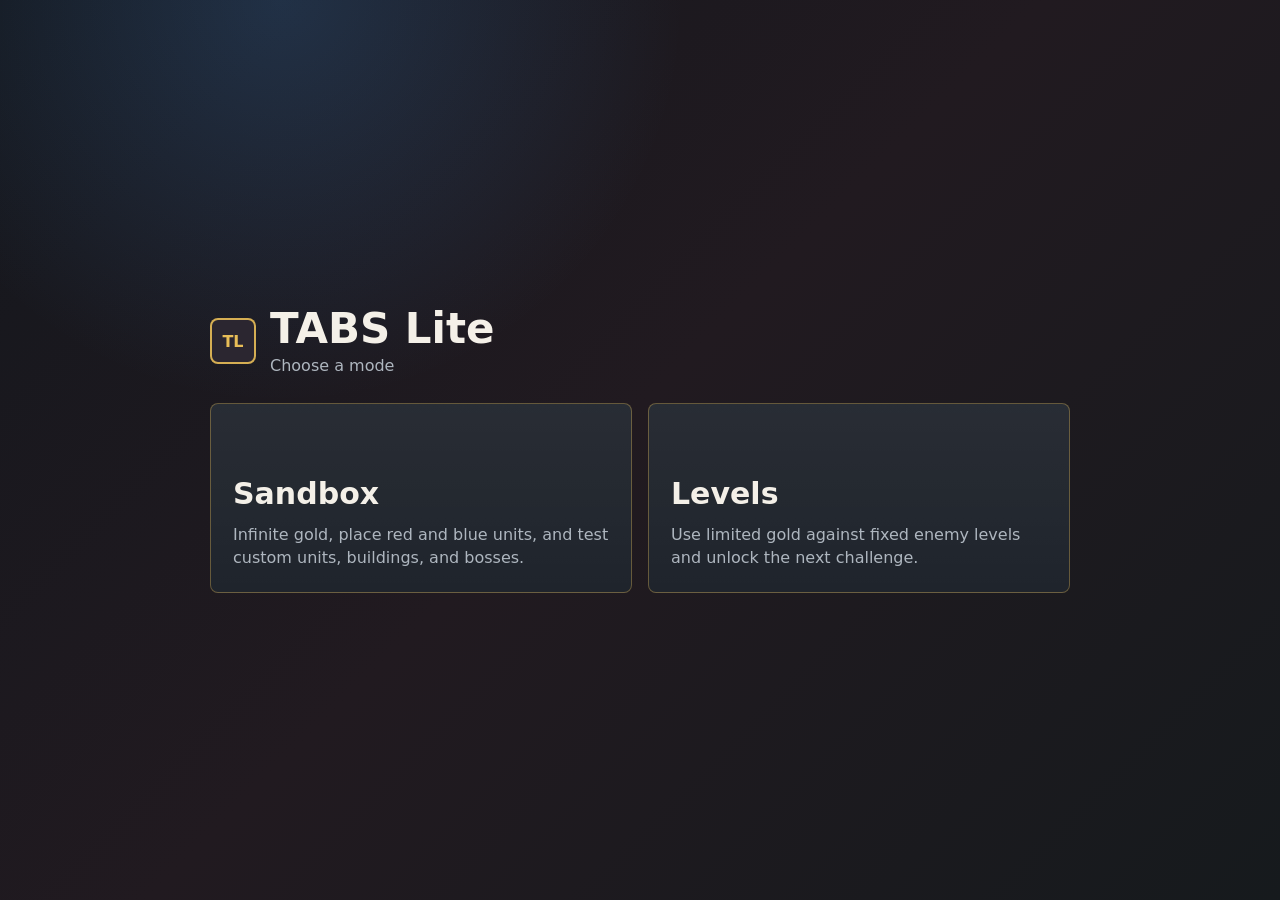
==== index.html @ e42f7b24 "Add files via upload" ====
﻿<!doctype html>
<html lang="en">
  <head>
    <meta charset="utf-8" />
    <meta name="viewport" content="width=device-width, initial-scale=1" />
    <meta http-equiv="Cache-Control" content="no-cache, no-store, must-revalidate" />
    <meta http-equiv="Pragma" content="no-cache" />
    <meta http-equiv="Expires" content="0" />
    <title>TABS Lite</title>
    <link rel="stylesheet" href="./styles.css?v=20260702-unbreakable-path-fix-1" />
  </head>
  <body>
    <section id="homeScreen" class="home-screen" aria-label="Mode select">
      <div class="home-inner">
        <div class="home-brand">
          <span class="brand-mark">TL</span>
          <div>
            <h1>TABS Lite</h1>
            <p id="homeSubtitle">Choose a mode</p>
          </div>
        </div>
        <div class="mode-grid">
          <button id="sandboxModeBtn" class="mode-card">
            <b id="sandboxModeTitle">Sandbox</b>
            <span id="sandboxModeDesc">Infinite gold, place red and blue units, test bosses and custom units.</span>
          </button>
          <button id="levelsModeBtn" class="mode-card">
            <b id="levelsModeTitle">Levels</b>
            <span id="levelsModeDesc">Fight fixed enemy levels with limited gold and unlock the next challenge.</span>
          </button>
        </div>
      </div>
    </section>

    <main id="appShell" class="app-shell app-hidden">
      <section class="topbar" aria-label="Game status">
        <div class="brand">
          <span class="brand-mark">TL</span>
          <div>
            <h1>TABS Lite</h1>
            <p>Place units, start battle, watch chaos</p>
          </div>
        </div>
        <div class="battle-actions">
          <button id="homeBtn">Home</button>
          <select id="languageSelect" class="language-select" aria-label="Language">
            <option value="zh">中文</option>
            <option value="en" selected>English</option>
          </select>
          <button id="startBtn" class="primary">Start</button>
          <button id="pauseBtn">Pause</button>
          <button id="resetBtn">Reset</button>
        </div>
      </section>

      <section class="game-layout">
        <aside class="panel roster" aria-label="Unit selection">
          <div class="panel-title level-only-hidden">
            <h2>Units</h2>
            <span id="budgetText">Gold 900</span>
          </div>
          <label class="toggle-row level-only-hidden">
            <input id="sandboxToggle" type="checkbox" />
            Sandbox
          </label>
          <div class="team-picker level-only-hidden" aria-label="Placement team">
            <button id="blueTeamBtn" class="active" data-team="blue">Blue</button>
            <button id="redTeamBtn" data-team="red">Red</button>
          </div>
          <label class="placement-batch level-only-hidden">
            <span id="batchPlaceLabel">Place Count</span>
            <input id="batchPlaceCount" type="number" min="1" max="60" value="1" />
          </label>
          <div class="share-tools level-only-hidden">
            <div class="share-actions">
              <button id="exportFormationBtn">Export Formation</button>
              <button id="importFormationBtn">Import Formation</button>
              <button id="exitChallengeBtn">Exit Challenge</button>
              <button id="saveSlot1Btn">Save 1</button>
              <button id="loadSlot1Btn">Load 1</button>
              <button id="saveSlot2Btn">Save 2</button>
              <button id="loadSlot2Btn">Load 2</button>
              <button id="saveSlot3Btn">Save 3</button>
              <button id="loadSlot3Btn">Load 3</button>
            </div>
            <textarea id="formationCode" rows="3" placeholder="Formation code"></textarea>
          </div>
          <div class="map-tools level-only-hidden">
            <button id="wallToolBtn">Wall</button>
            <button id="thickWallToolBtn">Thick Wall</button>
            <button id="arrowWallToolBtn">Arrow Wall</button>
            <button id="unbreakableWallToolBtn">Unbreakable Wall</button>
            <button id="waterToolBtn">Water</button>
            <button id="fireTerrainToolBtn">Fire Ground</button>
            <button id="grassToolBtn">Grass</button>
            <button id="highGroundToolBtn">High Ground</button>
            <button id="eraseTerrainBtn">Erase Terrain</button>
            <button id="commandToolBtn">Command</button>
            <button id="focusToolBtn">Focus</button>
            <button id="eraseWallBtn">Erase Wall</button>
            <button id="clearWallsBtn">Clear Walls</button>
          </div>
          <div id="unitList" class="unit-list"></div>

          <details class="custom-builder">
            <summary>Custom Unit</summary>
            <label>
              Name
              <input id="customName" type="text" value="Custom" maxlength="8" />
            </label>
            <div class="builder-grid">
              <label>
                Health
                <input id="customHp" type="number" min="20" max="500000000" value="120" />
              </label>
              <label>
                Damage
                <input id="customDamage" type="number" min="1" max="500000000" value="22" />
              </label>
              <label>
                Knockback
                <input id="customKnockback" type="number" min="0" max="500000000" step="0.1" value="2.3" />
              </label>
              <label>
                Attack Speed
                <input id="customAttackSpeed" type="number" min="0.2" max="500000000" step="0.1" value="1.2" />
              </label>
              <label>
                Move Speed
                <input id="customMoveSpeed" type="number" min="8" max="500000000" value="48" />
              </label>
              <label>
                Size
                <input id="customSize" type="number" min="8" max="500000000" value="16" />
              </label>
              <label>
                Attack Range
                <input id="customRange" type="number" min="8" max="500000000" value="40" />
              </label>
              <label>
                Stop Distance
                <input id="customStopDistance" type="number" min="0" max="500000000" value="30" />
              </label>
              <label>
                Dodge Chance
                <input id="customDodge" type="number" min="0" max="500000000" value="0" />
              </label>
            </div>

            <label>
              Weapon
              <select id="customWeapon">
                <option value="club">Club</option>
                <option value="spear">Spear</option>
                <option value="hammer">Hammer</option>
                <option value="bow">Bow</option>
                <option value="musket">Musket</option>
                <option value="cannon">Cannon</option>
              </select>
            </label>
            <label class="toggle-row inline-toggle">
              <input id="customRanged" type="checkbox" />
              Ranged Attack
            </label>
            <label class="toggle-row inline-toggle">
              <input id="customAttackWalls" type="checkbox" checked />
              Attack Walls
            </label>

            <div class="skill-box">
              <h3>Area Attack</h3>
              <label class="toggle-row inline-toggle">
                <input id="customAreaAttack" type="checkbox" />
                Use Area Attack
              </label>
              <label>
                Area Radius
                <input id="customAreaRange" type="number" min="0" max="500000000" value="0" />
              </label>
              <label>
                Area Damage
                <input id="customAreaDamage" type="number" min="0" max="500000000" value="0" />
              </label>
              <label>
                Burst Cooldown
                <input id="customBurstCooldown" type="number" min="0" max="500000000" step="0.1" value="0" />
              </label>
              <label>
                Burst Count
                <input id="customBurstCount" type="number" min="1" max="500000000" value="1" />
              </label>
            </div>

            <div class="skill-box">
              <h3>Second Attack</h3>
              <label>
                Second Weapon
                <select id="customSecondWeapon">
                  <option value="none">None</option>
                  <option value="club">Club</option>
                  <option value="spear">Spear</option>
                  <option value="hammer">Hammer</option>
                  <option value="bow">Bow</option>
                  <option value="musket">Musket</option>
                  <option value="cannon">Cannon</option>
                </select>
              </label>
              <label>
                Second Range
                <input id="customSecondRange" type="number" min="0" max="500000000" value="0" />
              </label>
              <label class="toggle-row inline-toggle">
                <input id="customSecondRanged" type="checkbox" />
                Second Attack Is Ranged
              </label>
              <label>
                Second Damage
                <input id="customSecondDamage" type="number" min="0" max="500000000" value="0" />
              </label>
              <label>
                Second Burst Cooldown
                <input id="customSecondBurstCooldown" type="number" min="0" max="500000000" step="0.1" value="0" />
              </label>
              <label>
                Second Burst Count
                <input id="customSecondBurstCount" type="number" min="1" max="500000000" value="1" />
              </label>
            </div>

            <div class="skill-box">
              <h3>Special Skills</h3>
              <label class="toggle-row inline-toggle">
                <input id="skillExplode" type="checkbox" />
                Death Explosion
              </label>
              <label>
                Explosion Damage
                <input id="skillExplodeDamage" type="number" min="10" max="500000000" value="120" />
              </label>
              <label>
                Explosion Range
                <input id="skillExplodeRange" type="number" min="20" max="500000000" value="90" />
              </label>
              <label class="toggle-row inline-toggle">
                <input id="skillPoisonSlime" type="checkbox" />
                Poison Slime
              </label>
              <label>
                Spray Chance
                <input id="skillSlimeChance" type="number" min="0" max="500000000" value="35" />
              </label>
              <label class="toggle-row inline-toggle">
                <input id="skillSummonOnKill" type="checkbox" />
                Summon Clubber On Kill
              </label>
              <label>
                Summon Chance
                <input id="skillSummonChance" type="number" min="0" max="500000000" value="35" />
              </label>
              <label>
                Inherit Enemy Stats %
                <input id="skillSummonInheritPercent" type="number" min="0" max="500000000" value="50" />
              </label>
              <label class="toggle-row inline-toggle">
                <input id="skillSummonInheritSkills" type="checkbox" />
                Inherit Special Skills
              </label>
              <label class="toggle-row inline-toggle">
                <input id="skillSummonInheritSecond" type="checkbox" />
                Inherit Second Attack
              </label>
              <label class="toggle-row inline-toggle">
                <input id="skillDamageOnKill" type="checkbox" />
                Gain Damage On Kill
              </label>
              <label>
                Damage Gain
                <input id="skillDamageGain" type="number" min="0" max="500000000" value="5" />
              </label>
              <label class="toggle-row inline-toggle">
                <input id="skillDamageAura" type="checkbox" />
                Damage Aura
              </label>
              <label>
                Aura Range
                <input id="skillDamageAuraRange" type="number" min="0" max="500000000" value="120" />
              </label>
              <label>
                Aura Damage Per Second
                <input id="skillDamageAuraDamage" type="number" min="0" max="500000000" value="10" />
              </label>
              <label class="toggle-row inline-toggle">
                <input id="skillTornado" type="checkbox" />
                Tornado
              </label>
              <label>
                Tornado Damage
                <input id="skillTornadoDamage" type="number" min="0" max="500000000" value="6" />
              </label>
              <label>
                Tornado Duration
                <input id="skillTornadoDuration" type="number" min="0" max="500000000" step="0.1" value="4.2" />
              </label>
              <label>
                Tornado Range
                <input id="skillTornadoRange" type="number" min="0" max="500000000" value="82" />
              </label>
              <label class="toggle-row inline-toggle">
                <input id="skillFireBreath" type="checkbox" />
                Fire Breath
              </label>
              <label>
                Fire Particle Size
                <input id="skillFireParticleSize" type="number" min="0" max="500000000" step="0.1" value="1" />
              </label>
              <label>
                Burn Duration
                <input id="skillFireDuration" type="number" min="0" max="500000000" step="0.1" value="5" />
              </label>
              <label>
                Fire Range
                <input id="skillFireRange" type="number" min="0" max="500000000" value="95" />
              </label>
              <label class="toggle-row inline-toggle">
                <input id="skillFireball" type="checkbox" />
                Fireball
              </label>
              <label>
                Fireball Damage
                <input id="skillFireballDamage" type="number" min="0" max="500000000" value="52" />
              </label>
              <label class="toggle-row inline-toggle">
                <input id="skillHolyShield" type="checkbox" />
                Holy Shield
              </label>
              <label>
                Holy Shield Range
                <input id="skillHolyShieldRange" type="number" min="0" max="500000000" value="160" />
              </label>
              <label>
                Holy Shield Damage Reduction %
                <input id="skillHolyShieldReduction" type="number" min="0" max="500000000" value="45" />
              </label>
              <label class="toggle-row inline-toggle">
                <input id="skillFreezeAttack" type="checkbox" />
                Freeze Attack
              </label>
              <label>
                Block Ranged Chance
                <input id="skillBlockRanged" type="number" min="0" max="500000000" value="0" />
              </label>
              <label>
                Berserk Trigger HP
                <input id="skillBerserkHp" type="number" min="0" max="500000000" value="0" />
              </label>
              <label>
                Berserk Damage%
                <input id="skillBerserkDamage" type="number" min="0" max="500000000" value="50" />
              </label>
              <label>
                Berserk Heal
                <input id="skillBerserkHeal" type="number" min="0" max="500000000" value="0" />
              </label>
            </div>
            <button id="createCustomBtn" class="wide-button">Create Unit</button>
          </details>

          <div class="compact-tools">
            <button id="eraseBtn">Erase</button>
            <button id="randomBtn">Random</button>
          </div>
        </aside>

        <section class="battlefield-wrap" aria-label="Battlefield">
          <canvas id="battlefield" width="1280" height="760"></canvas>
          <div id="toast" class="toast">Click the blue half to place units</div>
        </section>

        <aside class="panel inspector" aria-label="Battle status">
          <div class="panel-title">
            <h2>Battle</h2>
            <span id="phaseText">Setup</span>
          </div>
          <div class="score-grid">
            <div>
              <span>Blue</span>
              <strong id="blueCount">0</strong>
            </div>
            <div>
              <span>Red</span>
              <strong id="redCount">0</strong>
            </div>
          </div>
          <div id="levelBudgetBox" class="level-budget-box">
            <span id="levelBudgetLabel">Gold</span>
            <strong id="levelBudgetText">900</strong>
          </div>
          <div class="level-tools">
            <label class="range-row">
              <span id="levelLabelText">Level</span>
              <select id="levelSelect"></select>
            </label>
            <button id="loadLevelBtn">Load Level</button>
            <button id="upgradeSelectedBtn">Upgrade</button>
            <p id="levelInfo">Beat a level to unlock the next one.</p>
          </div>
          <div id="controlPanel" class="control-panel">
            <h3 id="controlTitle">Control</h3>
            <p id="controlName">Click a unit during battle</p>
            <div id="controlCooldowns" class="control-cooldowns">
              <span>WASD Move</span>
              <span>Space Attack</span>
              <span>V Second</span>
              <span>B Skill</span>
            </div>
            <div class="control-buttons">
              <button id="controlBuildNextBtn">Pick Building</button>
              <button id="controlBuildPlaceBtn">Build</button>
              <button id="controlDemolishBtn">Demolish</button>
            </div>
          </div>
          <div class="item-box">
            <h3 id="itemsTitle">Items</h3>
            <div id="itemBar" class="item-bar">
              <button data-item="fireball">
                <b>Fireball</b>
                <small>120 gold</small>
              </button>
              <button data-item="defense">
                <b>Defense Potion</b>
                <small>180 gold</small>
              </button>
              <button data-item="power">
                <b>Power Potion</b>
                <small>180 gold</small>
              </button>
              <button data-item="speed">
                <b>Speed Potion</b>
                <small>160 gold</small>
              </button>
              <button data-item="heal">
                <b>Healing Potion</b>
                <small>170 gold</small>
              </button>
              <button data-item="meteor">
                <b>Meteor</b>
                <small>260 gold</small>
              </button>
              <button data-item="wall">
                <b>Summon Wall</b>
                <small>220 gold</small>
              </button>
              <button data-item="lightning">
                <b>Chain Lightning</b>
                <small>240 gold</small>
              </button>
              <button data-item-cancel="true">
                <b>Cancel Item</b>
                <small>stop aiming</small>
              </button>
            </div>
          </div>
          <label class="range-row enemy-size-row level-only-hidden">
            <span id="enemySizeLabelText">Enemy Size</span>
            <input id="enemySlider" type="range" min="4" max="18" value="9" />
          </label>
          <label class="range-row">
            <span id="cameraSpeedLabelText">Camera Speed</span>
            <input id="speedSlider" type="range" min="60" max="180" value="100" />
          </label>
          <div class="tips">
            <p>Your units can only be placed in the blue zone.</p>
            <p>Drag placed units to adjust the formation.</p>
            <p>The winner is the side with units left standing.</p>
          </div>
        </aside>
      </section>
    </main>

    <section id="rewardModal" class="reward-modal hidden" aria-label="Level reward">
      <div class="reward-panel">
        <h2 id="rewardTitle">Choose a reward</h2>
        <p id="rewardSubtitle">Pick one card for your next levels.</p>
        <div id="rewardCards" class="reward-cards"></div>
      </div>
    </section>

    <script src="./game.js?v=20260702-unbreakable-path-fix-1"></script>
  </body>
</html>
---- styles.css ----
:root {
  color-scheme: dark;
  --bg: #111318;
  --panel: #1b2028;
  --panel-2: #242b34;
  --text: #f4f0e8;
  --muted: #aeb6bf;
  --line: #343d48;
  --blue: #4da3ff;
  --red: #ff625f;
  --gold: #e8bd57;
  --green: #63d28a;
}

* {
  box-sizing: border-box;
}

body {
  margin: 0;
  min-height: 100vh;
  font-family:
    Inter, ui-sans-serif, system-ui, -apple-system, BlinkMacSystemFont, "Segoe UI",
    sans-serif;
  background:
    radial-gradient(circle at 22% 0%, rgba(77, 163, 255, 0.18), transparent 30%),
    linear-gradient(135deg, #14171d 0%, #211a20 48%, #161a1d 100%);
  color: var(--text);
}

button,
input,
select {
  font: inherit;
}

button {
  min-height: 40px;
  border: 1px solid var(--line);
  border-radius: 8px;
  background: #252c36;
  color: var(--text);
  cursor: pointer;
  transition:
    transform 120ms ease,
    border-color 120ms ease,
    background 120ms ease;
}

button:hover {
  transform: translateY(-1px);
  border-color: #657285;
  background: #303946;
}

button:active {
  transform: translateY(0);
}

button:focus,
button:focus-visible {
  outline: none;
}

button.primary {
  border-color: #d49b28;
  background: linear-gradient(180deg, #f1c764, #b97823);
  color: #211204;
  font-weight: 800;
}

.home-screen {
  display: grid;
  place-items: center;
  min-height: 100vh;
  padding: 22px;
}

.home-screen.home-hidden,
.app-shell.app-hidden {
  display: none;
}

.home-inner {
  width: min(860px, 100%);
  display: grid;
  gap: 28px;
}

.home-brand {
  display: flex;
  align-items: center;
  gap: 14px;
}

.home-brand h1 {
  font-size: 42px;
}

.home-brand p {
  margin-top: 6px;
  color: var(--muted);
}

.mode-grid {
  display: grid;
  grid-template-columns: repeat(2, minmax(0, 1fr));
  gap: 16px;
}

.mode-card {
  min-height: 190px;
  display: grid;
  align-content: end;
  gap: 12px;
  padding: 22px;
  text-align: left;
  border-color: rgba(232, 189, 87, 0.35);
  background:
    linear-gradient(180deg, rgba(255, 255, 255, 0.06), rgba(255, 255, 255, 0.02)),
    #1b2028;
}

.mode-card b {
  font-size: 30px;
}

.mode-card span {
  color: var(--muted);
  line-height: 1.45;
}

.app-shell {
  display: grid;
  grid-template-rows: auto 1fr;
  gap: 14px;
  min-height: 100vh;
  padding: 18px;
}

.topbar {
  display: flex;
  align-items: center;
  justify-content: space-between;
  gap: 16px;
}

.brand {
  display: flex;
  align-items: center;
  gap: 12px;
}

.brand-mark {
  display: grid;
  place-items: center;
  width: 46px;
  height: 46px;
  border: 2px solid rgba(232, 189, 87, 0.9);
  border-radius: 8px;
  background: #2b2630;
  color: var(--gold);
  font-weight: 900;
}

h1,
h2,
p {
  margin: 0;
}

h1 {
  font-size: 28px;
  line-height: 1;
}

.brand p,
.tips p,
.panel-title span,
.score-grid span {
  color: var(--muted);
}

.battle-actions,
.compact-tools {
  display: flex;
  gap: 10px;
}

.map-tools {
  display: grid;
  grid-template-columns: 1fr 1fr;
  gap: 8px;
  margin: 10px 0 12px;
}

.map-tools button {
  min-height: 36px;
  font-size: 12px;
  font-weight: 800;
}

.map-tools button.active {
  border-color: var(--gold);
  background: #37303a;
  color: var(--gold);
}

.map-tools #clearWallsBtn {
  grid-column: 1 / -1;
}

.map-tools label {
  display: grid;
  grid-column: 1 / -1;
  gap: 5px;
  color: var(--muted);
  font-size: 12px;
  font-weight: 800;
}

.map-tools select,
.map-tools input {
  width: 100%;
  min-height: 32px;
  border: 1px solid var(--line);
  border-radius: 8px;
  background: #151a21;
  color: var(--text);
  padding: 5px 8px;
}

.share-tools {
  display: grid;
  gap: 8px;
  margin: 10px 0 12px;
}

.share-actions {
  display: grid;
  grid-template-columns: 1fr 1fr 1fr;
  gap: 8px;
}

.share-tools button {
  min-height: 36px;
  font-size: 12px;
  font-weight: 800;
}

.share-tools textarea {
  width: 100%;
  min-height: 70px;
  resize: vertical;
  border: 1px solid var(--line);
  border-radius: 8px;
  background: #151a21;
  color: var(--text);
  padding: 8px;
  font: 12px/1.35 ui-monospace, SFMono-Regular, Consolas, "Liberation Mono", monospace;
}

.battle-actions button {
  min-width: 82px;
}

.language-select {
  min-height: 40px;
  border: 1px solid var(--line);
  border-radius: 8px;
  background: #252c36;
  color: var(--text);
  padding: 0 10px;
}

.game-layout {
  display: grid;
  grid-template-columns: 250px minmax(360px, 1fr) 240px;
  gap: 14px;
  min-height: 0;
}

.panel {
  min-height: 0;
  border: 1px solid rgba(255, 255, 255, 0.08);
  border-radius: 8px;
  background: rgba(27, 32, 40, 0.92);
  box-shadow: 0 22px 50px rgba(0, 0, 0, 0.28);
  padding: 14px;
}

.panel-title {
  display: flex;
  align-items: center;
  justify-content: space-between;
  gap: 10px;
  margin-bottom: 12px;
}

.panel-title h2 {
  font-size: 17px;
}

.level-clean .roster .panel-title,
.level-clean .roster > .toggle-row,
.level-clean .team-picker,
.level-clean .placement-batch,
.level-clean .share-tools,
.level-clean .map-tools,
body.level-clean .roster .panel-title,
body.level-clean .roster > .toggle-row,
body.level-clean .team-picker,
body.level-clean .placement-batch,
body.level-clean .share-tools,
body.level-clean .map-tools {
  display: none !important;
}

body[data-mode="levels"] .level-only-hidden,
.level-clean .level-only-hidden,
body.level-clean .level-only-hidden {
  display: none !important;
}

.level-clean .roster {
  padding-top: 10px;
}

.level-clean .enemy-size-row,
body.level-clean .enemy-size-row {
  display: none !important;
}

.unit-list {
  display: grid;
  gap: 9px;
  max-height: min(53vh, 530px);
  overflow: auto;
  padding-right: 2px;
}

.unit-pack-title {
  margin-top: 4px;
  padding: 6px 2px 2px;
  color: var(--gold);
  font-size: 12px;
  font-weight: 800;
  letter-spacing: 0;
  text-transform: uppercase;
}

.unit-card {
  display: grid;
  grid-template-columns: 38px 1fr auto;
  align-items: center;
  gap: 10px;
  width: 100%;
  padding: 9px;
  text-align: left;
}

.unit-card.selected {
  border-color: var(--gold);
  background: #37303a;
}

.unit-card.locked {
  opacity: 0.45;
  cursor: not-allowed;
}

.unit-card.locked:hover {
  transform: none;
  border-color: var(--line);
  background: #252c36;
}

.unit-card .icon {
  display: grid;
  place-items: center;
  width: 38px;
  height: 38px;
  border-radius: 8px;
  background: #161b22;
  font-weight: 900;
}

.unit-card b {
  display: block;
  font-size: 14px;
}

.unit-card small {
  color: var(--muted);
}

.unit-card .price {
  color: var(--gold);
  font-weight: 800;
}

.compact-tools {
  margin-top: 12px;
}

.compact-tools button {
  flex: 1;
}

.custom-builder {
  margin-top: 12px;
  border: 1px solid var(--line);
  border-radius: 8px;
  background: rgba(36, 43, 52, 0.72);
  padding: 10px;
}

.custom-builder summary {
  cursor: pointer;
  font-weight: 800;
}

.custom-builder label {
  display: grid;
  gap: 6px;
  margin-top: 10px;
  color: var(--muted);
  font-size: 13px;
  font-weight: 700;
}

.custom-builder input,
.custom-builder select {
  width: 100%;
  min-height: 34px;
  border: 1px solid var(--line);
  border-radius: 8px;
  background: #151a21;
  color: var(--text);
  padding: 7px 9px;
}

.builder-grid {
  display: grid;
  grid-template-columns: 1fr 1fr;
  gap: 8px;
}

.custom-builder .inline-toggle {
  display: flex;
  margin: 10px 0;
}

.wide-button {
  width: 100%;
}

.skill-box {
  margin-top: 12px;
  border-top: 1px solid var(--line);
  padding-top: 10px;
}

.skill-box h3 {
  margin: 0 0 4px;
  font-size: 14px;
}

.toggle-row {
  display: flex;
  align-items: center;
  gap: 9px;
  margin-bottom: 10px;
  color: var(--muted);
  font-weight: 700;
}

.toggle-row input {
  width: 18px;
  height: 18px;
  accent-color: var(--gold);
}

.team-picker {
  display: grid;
  grid-template-columns: 1fr 1fr;
  gap: 8px;
  margin-bottom: 12px;
}

.team-picker button.active {
  border-color: var(--gold);
  background: #35313b;
}

.team-picker button[data-team="blue"].active {
  border-color: var(--blue);
}

.team-picker button[data-team="red"].active {
  border-color: var(--red);
}

.placement-batch {
  display: grid;
  gap: 6px;
  margin-bottom: 12px;
  color: var(--muted);
  font-size: 13px;
  font-weight: 800;
}

.placement-batch input {
  width: 100%;
  min-height: 34px;
  border: 1px solid var(--line);
  border-radius: 8px;
  background: #151a21;
  color: var(--text);
  padding: 7px 9px;
}

.battlefield-wrap {
  position: relative;
  aspect-ratio: 1280 / 760;
  min-height: 0;
  overflow: hidden;
  border: 1px solid rgba(255, 255, 255, 0.1);
  border-radius: 8px;
  background: #2d352c;
  box-shadow: inset 0 0 0 1px rgba(0, 0, 0, 0.4);
}

canvas {
  display: block;
  width: 100%;
  height: 100%;
}

.battlefield-wrap.item-aiming {
  border-color: rgba(232, 189, 87, 0.9);
  box-shadow:
    0 0 0 2px rgba(232, 189, 87, 0.28),
    0 22px 50px rgba(0, 0, 0, 0.28);
}

.battlefield-wrap.item-aiming canvas {
  cursor: crosshair;
}

.toast {
  position: absolute;
  left: 50%;
  bottom: 16px;
  max-width: min(520px, calc(100% - 32px));
  transform: translateX(-50%);
  padding: 9px 14px;
  border: 1px solid rgba(255, 255, 255, 0.12);
  border-radius: 8px;
  background: rgba(16, 19, 24, 0.82);
  color: var(--text);
  text-align: center;
  pointer-events: none;
}

.score-grid {
  display: grid;
  grid-template-columns: 1fr 1fr;
  gap: 10px;
  margin-bottom: 16px;
}

.score-grid div {
  border: 1px solid var(--line);
  border-radius: 8px;
  background: var(--panel-2);
  padding: 12px;
}

.score-grid strong {
  display: block;
  margin-top: 4px;
  font-size: 28px;
}

.level-budget-box {
  display: flex;
  align-items: center;
  justify-content: space-between;
  gap: 12px;
  margin: -4px 0 12px;
  padding: 11px 12px;
  border: 1px solid rgba(232, 189, 87, 0.42);
  border-radius: 8px;
  background: rgba(232, 189, 87, 0.12);
}

.level-budget-box span {
  color: var(--muted);
  font-weight: 800;
}

.level-budget-box strong {
  color: var(--gold);
  font-size: 26px;
}

.control-panel {
  margin: 12px 0 14px;
  border: 1px solid var(--line);
  border-radius: 8px;
  background: rgba(21, 26, 33, 0.74);
  padding: 10px;
}

.control-panel.active {
  border-color: var(--gold);
  box-shadow: 0 0 0 1px rgba(232, 189, 87, 0.2) inset;
}

.control-panel h3 {
  margin: 0 0 6px;
  font-size: 14px;
}

.control-panel p {
  margin: 0 0 8px;
  color: var(--muted);
  font-size: 13px;
}

.control-cooldowns {
  display: grid;
  gap: 6px;
}

.control-cooldowns span {
  border: 1px solid rgba(255, 255, 255, 0.08);
  border-radius: 6px;
  background: rgba(255, 255, 255, 0.04);
  padding: 6px 8px;
  color: var(--text);
  font-size: 12px;
  font-weight: 800;
}

.control-buttons {
  display: grid;
  grid-template-columns: 1fr 1fr;
  gap: 8px;
  margin-top: 8px;
}

.control-buttons button {
  min-height: 38px;
}

.item-box {
  margin: 14px 0;
  border: 1px solid var(--line);
  border-radius: 8px;
  background: rgba(36, 43, 52, 0.64);
  padding: 10px;
}

.item-box h3 {
  margin: 0 0 8px;
  font-size: 14px;
}

.item-bar {
  display: grid;
  gap: 8px;
  touch-action: manipulation;
}

.item-bar button {
  display: grid;
  min-height: 58px;
  padding: 10px 12px;
  text-align: left;
  outline: none;
  user-select: none;
}

.item-bar button:focus,
.item-bar button:focus-visible {
  outline: none;
  border-color: var(--line);
  box-shadow: none;
}

.item-bar button.selected {
  border-color: var(--gold);
  background: linear-gradient(180deg, #4b3d24, #2e291f);
  box-shadow:
    0 0 0 2px rgba(232, 189, 87, 0.34) inset,
    0 0 16px rgba(232, 189, 87, 0.18);
}

.item-bar button.locked:not(.selected) {
  opacity: 0.74;
}

.item-bar [data-item-cancel] {
  min-height: 42px;
  background: #20262f;
}

.item-bar [data-item-cancel].selected {
  border-color: var(--line);
  background: #20262f;
  box-shadow: none;
}

.item-bar button b {
  font-size: 13px;
}

.item-bar button small {
  color: var(--gold);
  font-weight: 800;
}

.reward-modal {
  position: fixed;
  inset: 0;
  z-index: 100;
  display: grid;
  place-items: center;
  background: rgba(8, 12, 18, 0.72);
  padding: 18px;
}

.reward-modal.hidden {
  display: none;
}

.reward-panel {
  width: min(760px, 100%);
  border: 1px solid rgba(232, 189, 87, 0.35);
  border-radius: 8px;
  background: #151b23;
  box-shadow: 0 22px 70px rgba(0, 0, 0, 0.45);
  padding: 18px;
}

.reward-panel h2 {
  margin: 0 0 6px;
  font-size: 24px;
}

.reward-panel p {
  margin: 0 0 14px;
  color: var(--muted);
}

.reward-cards {
  display: grid;
  grid-template-columns: repeat(3, minmax(0, 1fr));
  gap: 12px;
  touch-action: manipulation;
}

.reward-card {
  display: grid;
  gap: 8px;
  min-height: 150px;
  border: 1px solid var(--line);
  border-radius: 8px;
  background: linear-gradient(180deg, #202936, #151b23);
  padding: 14px;
  text-align: left;
  user-select: none;
  cursor: pointer;
}

.reward-card:hover {
  border-color: var(--gold);
  transform: translateY(-1px);
}

.reward-card b {
  color: var(--gold);
  font-size: 15px;
}

.reward-card span {
  color: var(--text);
  font-size: 13px;
  font-weight: 800;
}

.reward-card small {
  color: var(--muted);
  font-size: 12px;
  line-height: 1.45;
}

.range-row {
  display: grid;
  gap: 8px;
  margin: 14px 0;
  color: var(--muted);
}

.level-tools {
  display: none;
  gap: 10px;
  margin-top: 14px;
  padding: 12px;
  border: 1px solid var(--line);
  border-radius: 8px;
  background: rgba(255, 255, 255, 0.04);
}

body[data-mode="levels"] .level-tools {
  display: grid;
}

.level-tools .range-row {
  margin: 0;
}

.level-tools select {
  width: 100%;
  border: 1px solid var(--line);
  border-radius: 8px;
  padding: 10px;
  color: var(--ink);
  background: rgba(10, 16, 26, 0.92);
}

.level-tools p {
  margin: 0;
  color: var(--muted);
  font-size: 13px;
  line-height: 1.35;
}

input[type="range"] {
  width: 100%;
  accent-color: var(--gold);
}

.tips {
  display: grid;
  gap: 10px;
  margin-top: 18px;
  padding-top: 14px;
  border-top: 1px solid var(--line);
  font-size: 14px;
  line-height: 1.45;
}

@media (max-width: 980px) {
  .mode-grid {
    grid-template-columns: 1fr;
  }

  .home-brand h1 {
    font-size: 34px;
  }

  .mode-card {
    min-height: 150px;
  }

  .app-shell {
    padding: 12px;
  }

  .topbar,
  .game-layout {
    grid-template-columns: 1fr;
  }

  .topbar {
    align-items: stretch;
    flex-direction: column;
  }

  .battle-actions {
    display: grid;
    grid-template-columns: repeat(3, 1fr);
  }

  .game-layout {
    display: grid;
  }

  .battlefield-wrap {
    min-height: 0;
    order: -1;
  }
}

@media (max-width: 620px) {
  h1 {
    font-size: 24px;
  }

  .unit-card {
    grid-template-columns: 34px 1fr auto;
  }

  .battle-actions,
  .compact-tools {
    gap: 8px;
  }
}
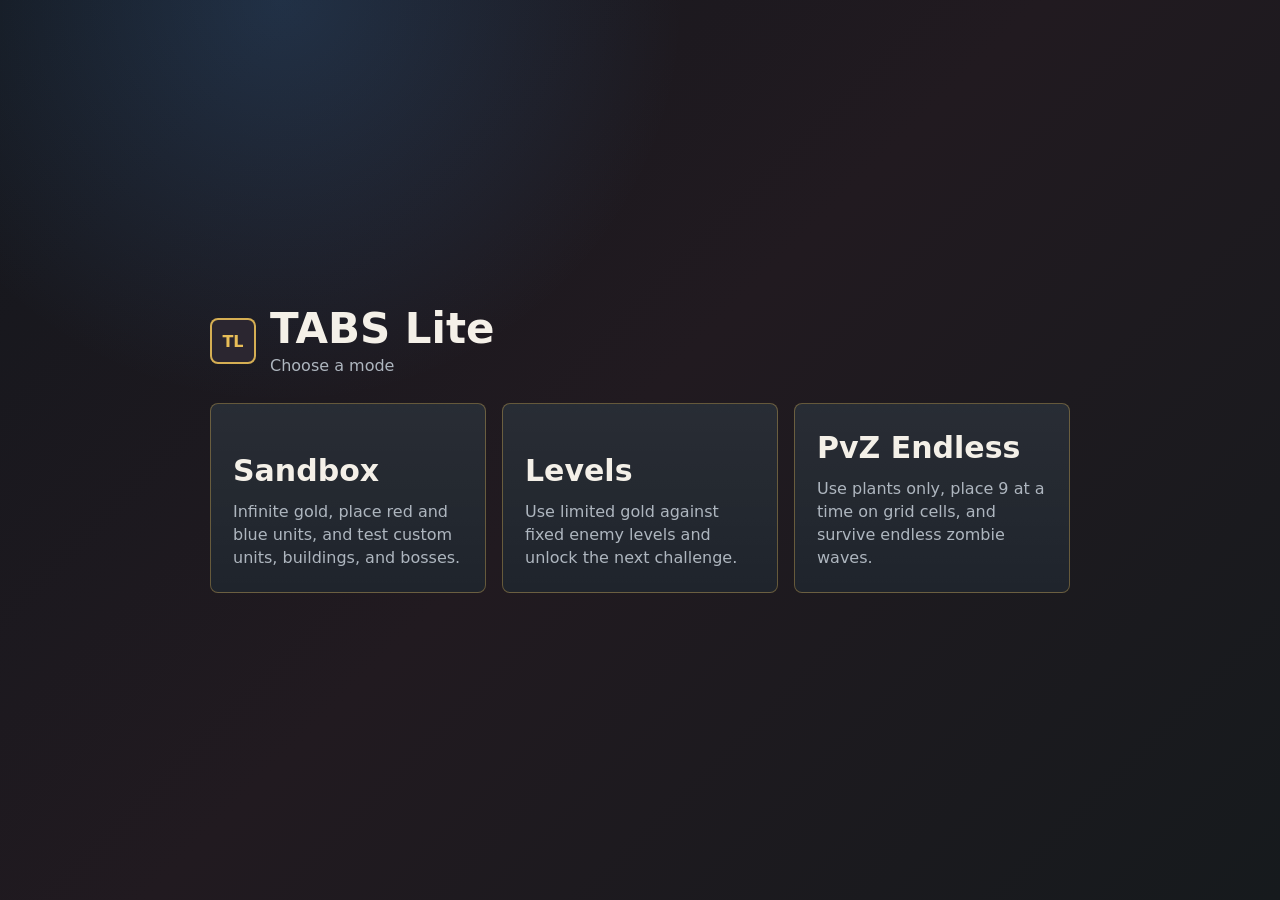
==== commit 226ceb0b: "Add files via upload" ====
--- a/index.html
+++ b/index.html
@@ -7,7 +7,7 @@
     <meta http-equiv="Pragma" content="no-cache" />
     <meta http-equiv="Expires" content="0" />
     <title>TABS Lite</title>
-    <link rel="stylesheet" href="./styles.css?v=20260702-unbreakable-path-fix-1" />
+    <link rel="stylesheet" href="./styles.css?v=20260704-pvz-endless-1" />
   </head>
   <body>
     <section id="homeScreen" class="home-screen" aria-label="Mode select">
@@ -27,6 +27,10 @@
           <button id="levelsModeBtn" class="mode-card">
             <b id="levelsModeTitle">Levels</b>
             <span id="levelsModeDesc">Fight fixed enemy levels with limited gold and unlock the next challenge.</span>
+          </button>
+          <button id="pvzModeBtn" class="mode-card">
+            <b id="pvzModeTitle">PvZ Endless</b>
+            <span id="pvzModeDesc">Use plants only, place 9 at a time, and survive endless zombie waves.</span>
           </button>
         </div>
       </div>
@@ -485,10 +489,14 @@
       </div>
     </section>
 
-    <script src="./game.js?v=20260702-unbreakable-path-fix-1"></script>
+    <script src="./game.js?v=20260704-pvz-endless-1"></script>
   </body>
 </html>
 
 
 
 
+
+
+
+
--- a/styles.css
+++ b/styles.css
@@ -1,4 +1,4 @@
-:root {
+﻿:root {
   color-scheme: dark;
   --bg: #111318;
   --panel: #1b2028;
@@ -104,7 +104,7 @@
 
 .mode-grid {
   display: grid;
-  grid-template-columns: repeat(2, minmax(0, 1fr));
+  grid-template-columns: repeat(3, minmax(0, 1fr));
   gap: 16px;
 }
 
@@ -909,3 +909,9 @@
     gap: 8px;
   }
 }
+
+@media (max-width: 820px) {
+  .mode-grid {
+    grid-template-columns: 1fr;
+  }
+}
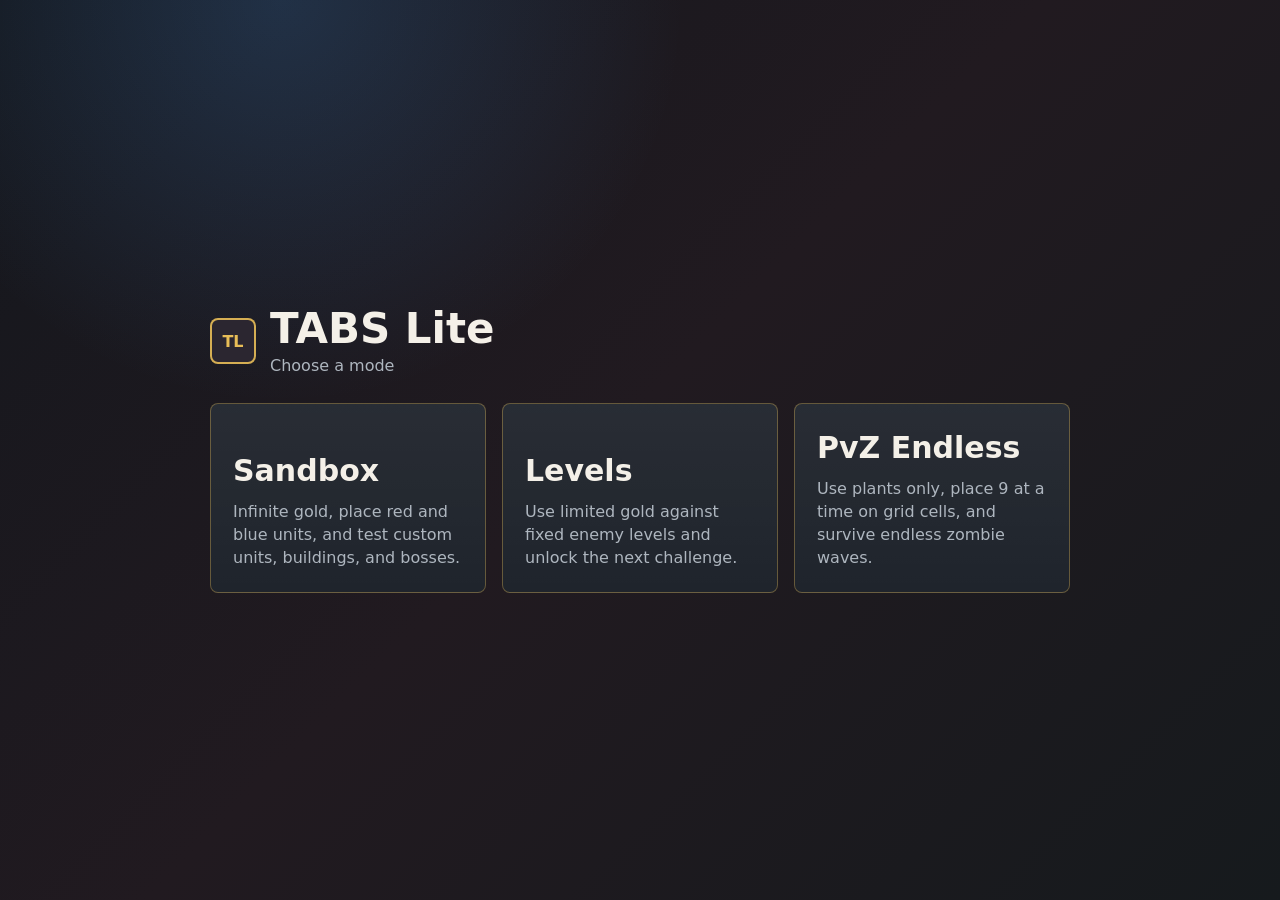
==== commit 423b3846: "Add files via upload" ====
--- a/index.html
+++ b/index.html
@@ -7,7 +7,7 @@
     <meta http-equiv="Pragma" content="no-cache" />
     <meta http-equiv="Expires" content="0" />
     <title>TABS Lite</title>
-    <link rel="stylesheet" href="./styles.css?v=20260704-pvz-endless-1" />
+    <link rel="stylesheet" href="./styles.css?v=20260704-pvz-slots-1" />
   </head>
   <body>
     <section id="homeScreen" class="home-screen" aria-label="Mode select">
@@ -103,6 +103,15 @@
             <button id="focusToolBtn">Focus</button>
             <button id="eraseWallBtn">Erase Wall</button>
             <button id="clearWallsBtn">Clear Walls</button>
+          </div>
+          <div id="pvzTools" class="pvz-tools" hidden>
+            <button id="pvzShovelBtn" type="button">Shovel</button>
+            <label class="pvz-buy-count">
+              <span id="pvzBuyCountLabel">Plant Count</span>
+              <input id="pvzBuyCount" type="number" min="1" max="15" value="9" />
+            </label>
+            <button id="pvzBuySlotBtn" type="button">Buy Empty Cell</button>
+            <small id="pvzSlotInfo" class="pvz-slot-info">Unlocked 18/45</small>
           </div>
           <div id="unitList" class="unit-list"></div>
 
@@ -489,7 +498,7 @@
       </div>
     </section>
 
-    <script src="./game.js?v=20260704-pvz-endless-1"></script>
+    <script src="./game.js?v=20260704-pvz-slots-1"></script>
   </body>
 </html>
 
@@ -500,3 +509,12 @@
 
 
 
+
+
+
+
+
+
+
+
+
--- a/styles.css
+++ b/styles.css
@@ -915,3 +915,71 @@
     grid-template-columns: 1fr;
   }
 }
+
+[hidden] {
+  display: none !important;
+}
+
+body[data-mode="pvz"] .level-only-hidden,
+body[data-mode="pvz"] .team-picker,
+body[data-mode="pvz"] .placement-batch,
+body[data-mode="pvz"] .share-tools,
+body[data-mode="pvz"] .map-tools,
+body[data-mode="pvz"] .custom-builder,
+body[data-mode="pvz"] .enemy-size-row {
+  display: none !important;
+}
+
+body[data-mode="pvz"] .roster .panel-title {
+  display: flex !important;
+}
+
+.pvz-tools {
+  display: grid;
+  gap: 8px;
+  margin: 8px 0 10px;
+}
+
+.pvz-tools button {
+  border: 1px solid rgba(236, 241, 220, 0.22);
+  background: rgba(31, 45, 40, 0.88);
+  color: #eef4dd;
+  border-radius: 8px;
+  min-height: 38px;
+  font-weight: 800;
+  cursor: pointer;
+}
+
+.pvz-tools button.active {
+  background: #f4d35e;
+  border-color: #fff1a8;
+  color: #233126;
+  box-shadow: 0 0 0 2px rgba(244, 211, 94, 0.22);
+}
+
+.pvz-buy-count {
+  display: grid;
+  grid-template-columns: 1fr 72px;
+  align-items: center;
+  gap: 8px;
+  color: #eef4dd;
+  font-size: 12px;
+  font-weight: 800;
+}
+
+.pvz-buy-count input {
+  width: 100%;
+  border: 1px solid rgba(236, 241, 220, 0.22);
+  background: rgba(11, 18, 22, 0.68);
+  color: #eef4dd;
+  border-radius: 8px;
+  padding: 8px 10px;
+  font-weight: 800;
+}
+
+.pvz-slot-info {
+  color: rgba(238, 244, 221, 0.78);
+  font-size: 12px;
+  font-weight: 800;
+  text-align: center;
+}
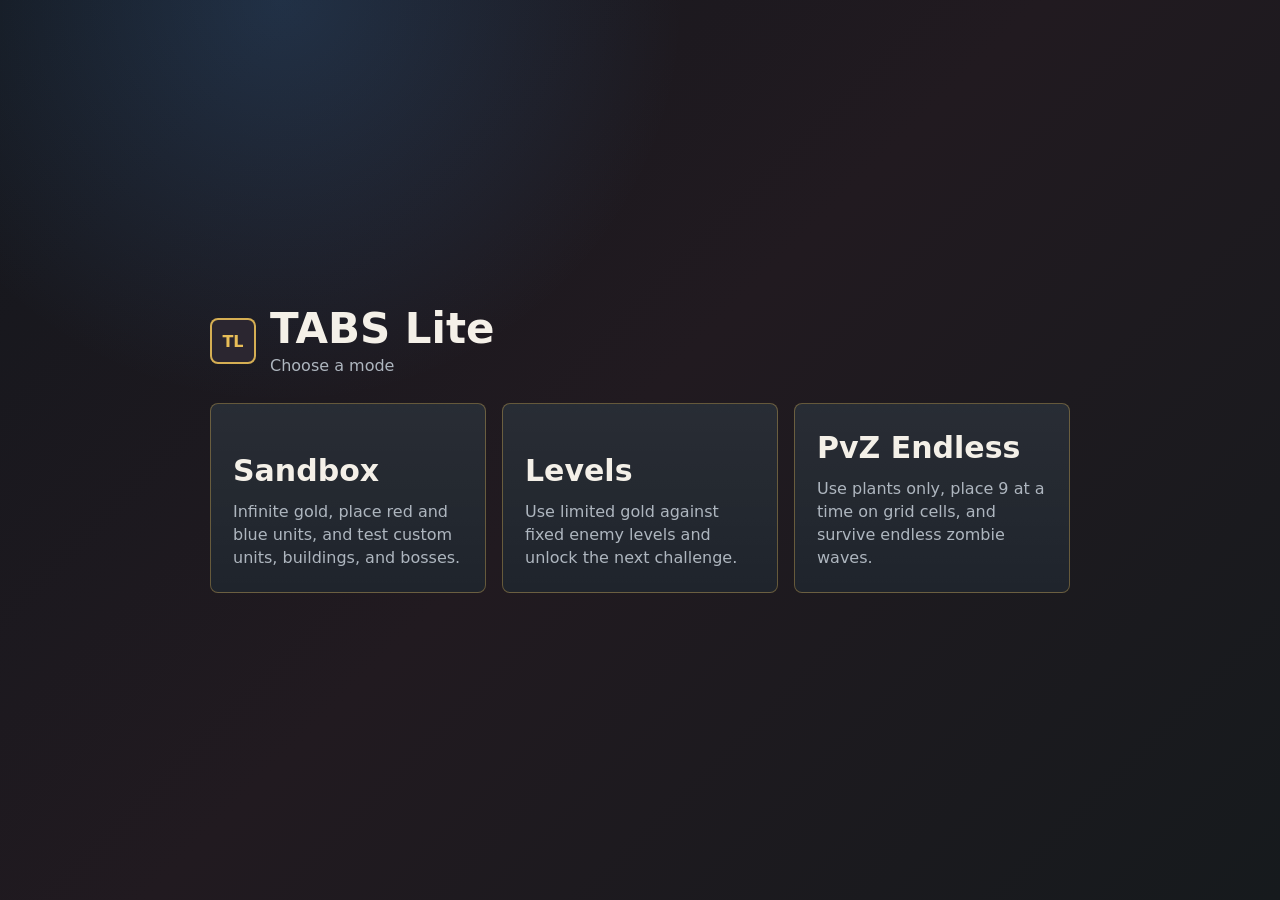
==== commit dd11e1f7: "Add files via upload" ====
--- a/index.html
+++ b/index.html
@@ -7,7 +7,7 @@
     <meta http-equiv="Pragma" content="no-cache" />
     <meta http-equiv="Expires" content="0" />
     <title>TABS Lite</title>
-    <link rel="stylesheet" href="./styles.css?v=20260704-pvz-slots-1" />
+    <link rel="stylesheet" href="./styles.css?v=20260707-pvz-rewards-nutwall-1" />
   </head>
   <body>
     <section id="homeScreen" class="home-screen" aria-label="Mode select">
@@ -498,7 +498,7 @@
       </div>
     </section>
 
-    <script src="./game.js?v=20260704-pvz-slots-1"></script>
+    <script src="./game.js?v=20260707-pvz-rewards-nutwall-1"></script>
   </body>
 </html>
 
@@ -518,3 +518,7 @@
 
 
 
+
+
+
+
